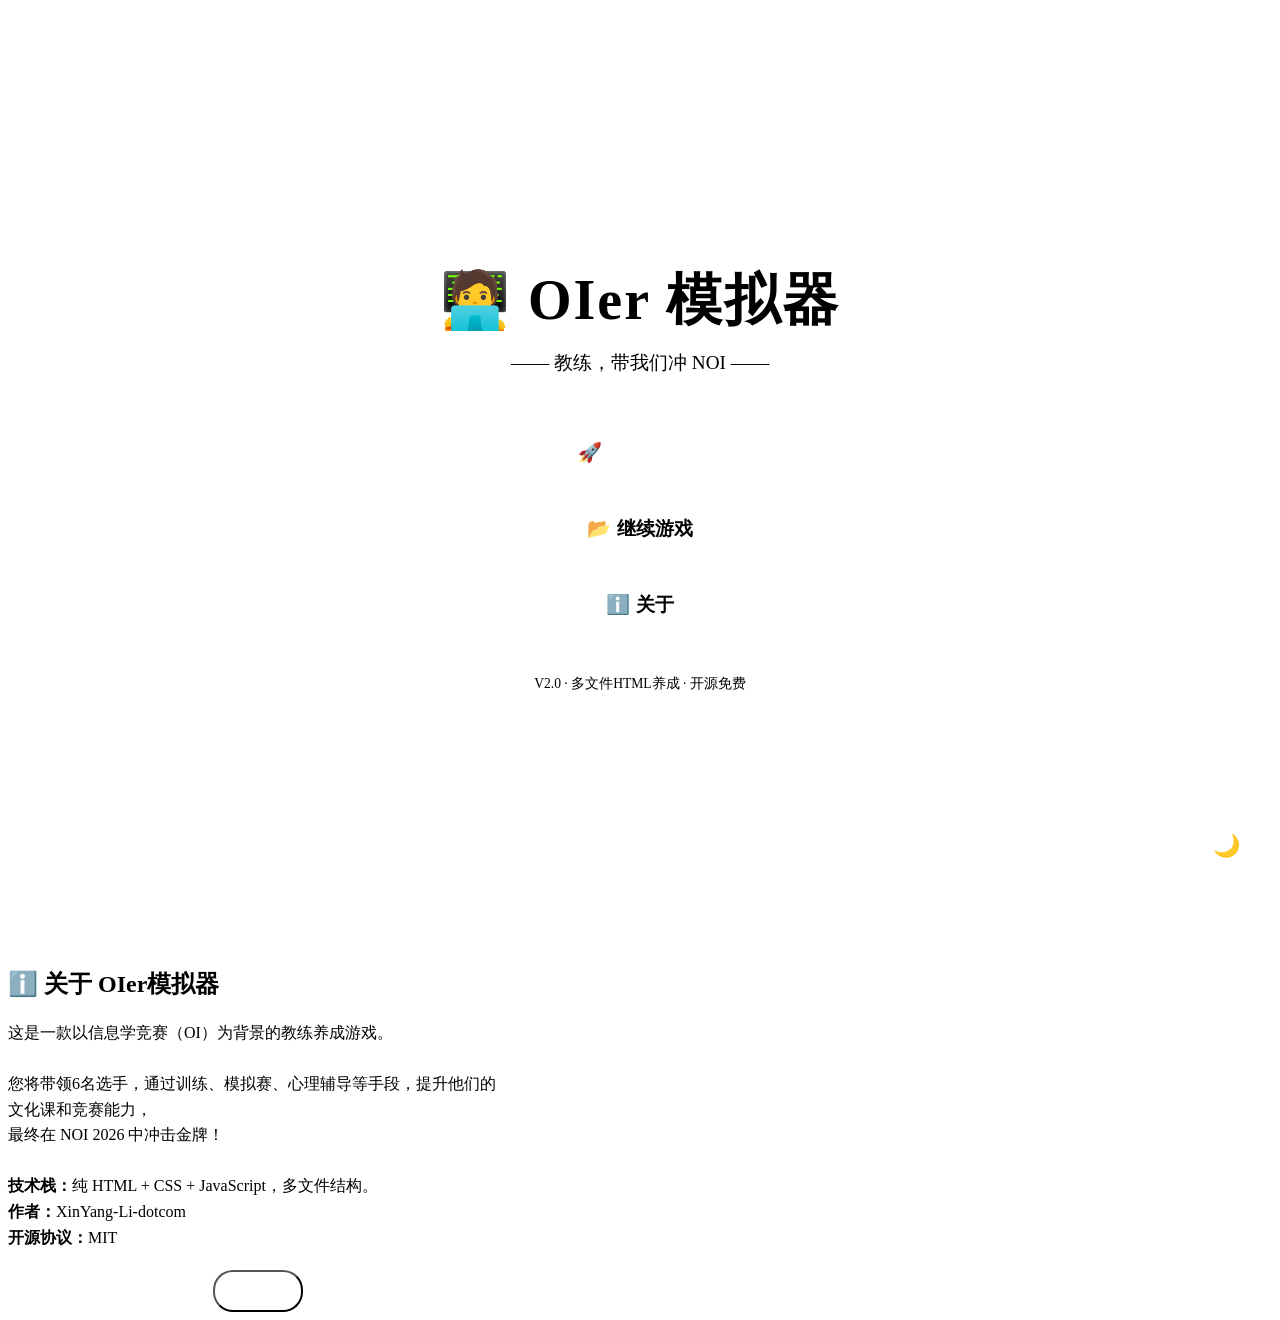
==== main.html @ d60c9dc8 "主菜单" ====
<!DOCTYPE html>
<html lang="zh-CN" data-theme="light">
<head>
    <meta charset="UTF-8">
    <meta name="viewport" content="width=device-width, initial-scale=1.0">
    <title>OIer模拟器 · 主游戏</title>
    <link rel="stylesheet" href="style.css">
</head>
<body>
    <div id="app-wrapper">
        <header id="main-header">
            <div class="header-left">
                <button class="btn-back" onclick="Game.confirmBackToMenu()">🏠 退出</button>
                <span class="title">OI集训队</span>
                <span class="diff-badge normal" id="diff-badge">普通</span>
                <button class="help-btn" onclick="UI.showHelp()">❓ 帮助</button>
            </div>
            <div class="stat-group">
                <div class="stat-pill">🗓️ <span id="ui-time">2025/09 W1</span></div>
                <div class="stat-pill">💰 <b id="ui-money">5000</b></div>
                <div class="stat-pill">⚡ <b id="ui-ap">3</b><span id="ap-max-txt" style="font-size:.7em; color:var(--text-muted)">/3</span></div>
                <span id="countdown">⏳ 剩余 40 周</span>
                <button style="background:var(--btn-danger); color:white; padding:5px 16px; border-radius:20px; font-size:.8em;" onclick="Game.nextTurn()" id="btn-next-turn">结束本周</button>
            </div>
        </header>

        <div class="app-body" id="main-body">
            <aside class="sidebar">
                <div class="nav-tabs">
                    <button class="tab-btn active" onclick="UI.switchTab('action')">🎯 决策</button>
                    <button class="tab-btn" onclick="UI.switchTab('fac')">🏗️ 设施</button>
                </div>
                <div id="panel-action" class="panel-content active">
                    <h4 style="margin:0 0 4px 0; color:var(--text-muted); font-size:.7em;">📖 训练模块</h4>
                    <button class="btn-action" onclick="UI.toggleMenu('menu-study')">
                        <h5>📚 刷题训练</h5><p>单模块强化</p><span class="cost-tag">AP:1</span>
                    </button>
                    <div class="sub-menu" id="menu-study">
                        <button class="btn-mini" onclick="Game.doAction('study','algo')">算法</button>
                        <button class="btn-mini" onclick="Game.doAction('study','ds')">数据结构</button>
                        <button class="btn-mini" onclick="Game.doAction('study','math')">数学</button>
                        <button class="btn-mini" onclick="Game.doAction('study','eng')">英语</button>
                        <button class="btn-mini" onclick="Game.doAction('study','code')">代码能力</button>
                        <button class="btn-mini" onclick="Game.doAction('study','sys')">系统知识</button>
                    </div>
                    <button class="btn-action" onclick="UI.toggleMenu('menu-test')">
                        <h5>⚔️ 模拟赛</h5><p>1.3倍训练效果</p><span class="cost-tag">¥500|AP:1</span>
                    </button>
                    <div class="sub-menu" id="menu-test">
                        <button class="btn-mini" onclick="Game.doAction('test','algo')">算法赛</button>
                        <button class="btn-mini" onclick="Game.doAction('test','ds')">数据结构赛</button>
                        <button class="btn-mini" onclick="Game.doAction('test','math')">数学赛</button>
                    </div>
                    <button class="btn-action" onclick="Game.doAction('rest','snack')">
                        <h5>🍢 小吃</h5><p>缓解压力</p><span class="cost-tag">¥400|AP:1</span>
                    </button>
                    <button class="btn-action" onclick="Game.doAction('rest','walk')">
                        <h5>🚶 散步</h5><p>减压</p><span class="cost-tag">AP:1</span>
                    </button>
                </div>
                <div id="panel-fac" class="panel-content">
                    <div id="fac-container"><p style="color:var(--text-muted);">设施系统开发中...</p></div>
                </div>
            </aside>

            <main class="main-view">
                <div class="view-header">
                    <h3>🏫 选手档案</h3>
                    <div>
                        <button class="chart-toggle-btn" onclick="UI.openChartPage()">📈 查看积分走势</button>
                    </div>
                </div>
                <div id="view-classroom" class="stu-grid"></div>
            </main>

            <aside class="right-panel">
                <div class="weather-panel">
                    <div class="month-tag hidden" id="sprint-tag">冲刺月</div>
                    <div class="label" id="ui-season">秋季</div>
                    <div class="emoji" id="ui-weather">☀️</div>
                    <div class="temp" id="ui-weather-txt">秋高气爽</div>
                </div>
                <div class="log-panel" id="log-area"></div>
            </aside>
        </div>
    </div>

    <!-- 图表页面 -->
    <div id="chart-page" style="display:none; position:fixed; inset:0; background:var(--bg-primary); z-index:999; flex-direction:column; padding:20px 30px;">
        <div class="chart-header">
            <h2>📈 选手积分走势</h2>
            <button class="close-btn" onclick="UI.closeChartPage()">✕ 关闭</button>
        </div>
        <div class="chart-body">
            <div style="color:var(--text-muted); text-align:center; padding-top:50px;">图表开发中...</div>
        </div>
    </div>

    <!-- 帮助模态框 -->
    <div id="help-modal" class="overlay hidden">
        <div class="modal-box" style="max-width:750px; border-top:6px solid var(--gold-color);">
            <h2 class="modal-title">❓ 帮助</h2>
            <div style="padding:10px; background:var(--bg-input); border-radius:6px;">
                <p>🧑‍💻 带领6名OI选手冲刺NOI 2026。</p>
                <p>📚 训练提升文化课和OI专项能力，注意压力和心情。</p>
                <p>🏆 目标：全员金牌！</p>
            </div>
            <div style="text-align:center; margin-top:20px;">
                <button style="padding:10px 30px; background:var(--btn-accent); color:white; border-radius:20px;" onclick="UI.closeModal('help-modal')">关闭</button>
            </div>
        </div>
    </div>

    <script src="config.js"></script>
    <script src="player.js"></script>
    <script src="game.js"></script>
    <script src="ui.js"></script>
    <script>
        window.onload = function() {
            const data = localStorage.getItem('oi_players');
            if (!data) {
                alert('未找到选手数据，请先选人！');
                window.location.href = 'index.html';
                return;
            }
            try {
                const players = JSON.parse(data);
                Game.init(players);
            } catch (e) {
                alert('数据错误，请重新选人！');
                window.location.href = 'index.html';
            }
        };
    </script>
</body>
</html>
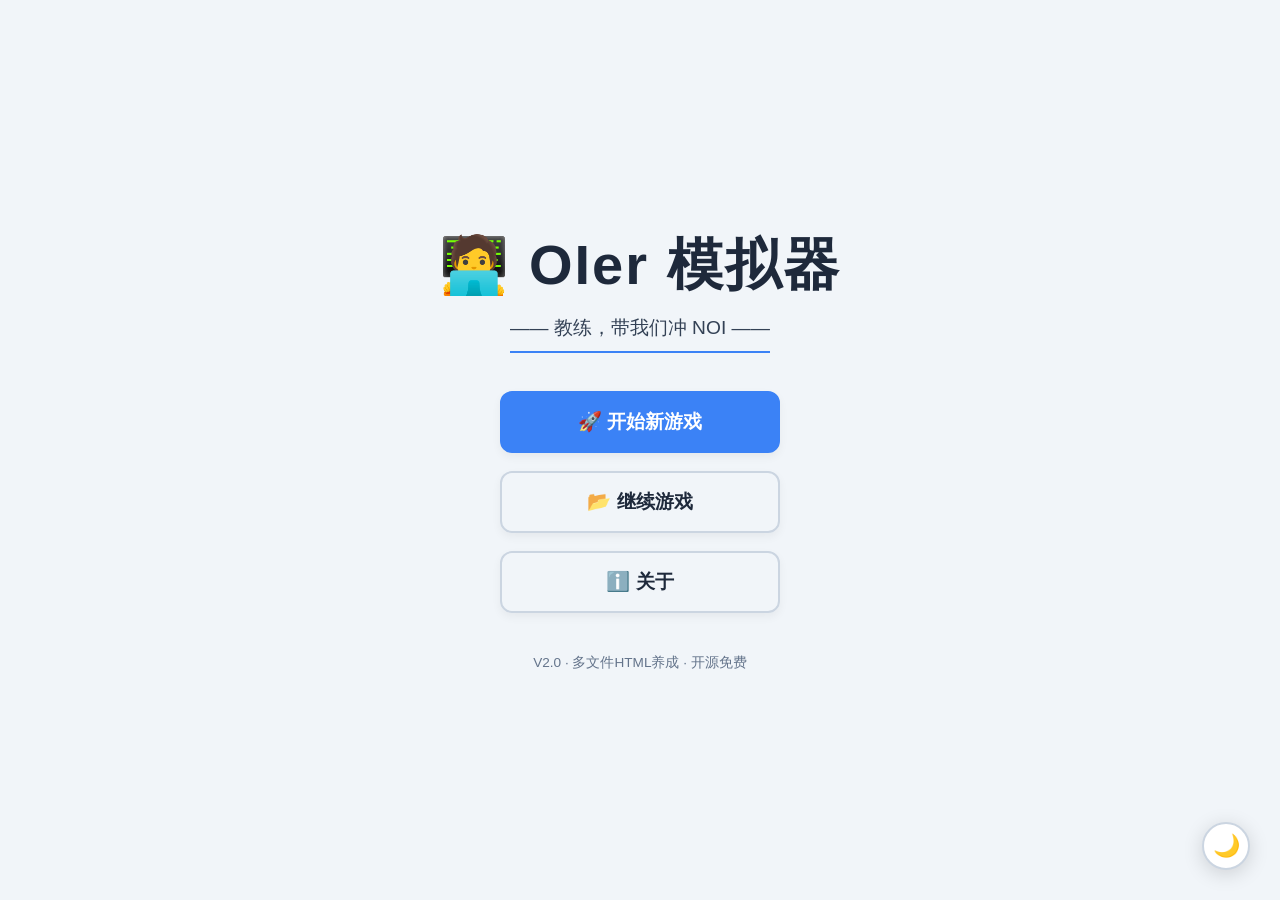
==== commit 25de111c: "Update main.html" ====
--- a/main.html
+++ b/main.html
@@ -14,6 +14,7 @@
                 <span class="title">OI集训队</span>
                 <span class="diff-badge normal" id="diff-badge">普通</span>
                 <button class="help-btn" onclick="UI.showHelp()">❓ 帮助</button>
+                <button class="help-btn" style="background:var(--btn-accent);" id="mode-toggle-main" onclick="UI.toggleDisplayMode()">📚 切换 OI</button>
             </div>
             <div class="stat-group">
                 <div class="stat-pill">🗓️ <span id="ui-time">2025/09 W1</span></div>
@@ -31,28 +32,12 @@
                     <button class="tab-btn" onclick="UI.switchTab('fac')">🏗️ 设施</button>
                 </div>
                 <div id="panel-action" class="panel-content active">
-                    <h4 style="margin:0 0 4px 0; color:var(--text-muted); font-size:.7em;">📖 训练模块</h4>
-                    <button class="btn-action" onclick="UI.toggleMenu('menu-study')">
-                        <h5>📚 刷题训练</h5><p>单模块强化</p><span class="cost-tag">AP:1</span>
+                    <h4 style="margin:0 0 4px 0; color:var(--text-muted); font-size:.7em;">📖 训练模块（占位）</h4>
+                    <button class="btn-action" onclick="Game.doAction('study','algo')">
+                        <h5>📚 刷题</h5><p>单模块</p><span class="cost-tag">AP:1</span>
                     </button>
-                    <div class="sub-menu" id="menu-study">
-                        <button class="btn-mini" onclick="Game.doAction('study','algo')">算法</button>
-                        <button class="btn-mini" onclick="Game.doAction('study','ds')">数据结构</button>
-                        <button class="btn-mini" onclick="Game.doAction('study','math')">数学</button>
-                        <button class="btn-mini" onclick="Game.doAction('study','eng')">英语</button>
-                        <button class="btn-mini" onclick="Game.doAction('study','code')">代码能力</button>
-                        <button class="btn-mini" onclick="Game.doAction('study','sys')">系统知识</button>
-                    </div>
-                    <button class="btn-action" onclick="UI.toggleMenu('menu-test')">
-                        <h5>⚔️ 模拟赛</h5><p>1.3倍训练效果</p><span class="cost-tag">¥500|AP:1</span>
-                    </button>
-                    <div class="sub-menu" id="menu-test">
-                        <button class="btn-mini" onclick="Game.doAction('test','algo')">算法赛</button>
-                        <button class="btn-mini" onclick="Game.doAction('test','ds')">数据结构赛</button>
-                        <button class="btn-mini" onclick="Game.doAction('test','math')">数学赛</button>
-                    </div>
-                    <button class="btn-action" onclick="Game.doAction('rest','snack')">
-                        <h5>🍢 小吃</h5><p>缓解压力</p><span class="cost-tag">¥400|AP:1</span>
+                    <button class="btn-action" onclick="Game.doAction('test','ds')">
+                        <h5>⚔️ 模拟赛</h5><p>1.3倍</p><span class="cost-tag">¥500|AP:1</span>
                     </button>
                     <button class="btn-action" onclick="Game.doAction('rest','walk')">
                         <h5>🚶 散步</h5><p>减压</p><span class="cost-tag">AP:1</span>
@@ -85,7 +70,7 @@
         </div>
     </div>
 
-    <!-- 图表页面 -->
+    <!-- 图表页面（占位） -->
     <div id="chart-page" style="display:none; position:fixed; inset:0; background:var(--bg-primary); z-index:999; flex-direction:column; padding:20px 30px;">
         <div class="chart-header">
             <h2>📈 选手积分走势</h2>
@@ -116,6 +101,7 @@
     <script src="game.js"></script>
     <script src="ui.js"></script>
     <script>
+        // 主游戏启动
         window.onload = function() {
             const data = localStorage.getItem('oi_players');
             if (!data) {
--- a/style.css
+++ b/style.css
@@ -0,0 +1,197 @@
+/* ===== 全局变量 ===== */
+:root {
+    --bg-primary: #f1f5f9;
+    --bg-secondary: #ffffff;
+    --bg-card: #ffffff;
+    --bg-sidebar: #ffffff;
+    --bg-log: #f8fafc;
+    --bg-input: #f8fafc;
+    --bg-hover: #f1f5f9;
+    --text-primary: #1e293b;
+    --text-secondary: #334155;
+    --text-muted: #64748b;
+    --text-log: #1e293b;
+    --border-color: #cbd5e1;
+    --shadow-color: rgba(0,0,0,0.05);
+    --shadow-heavy: rgba(0,0,0,0.15);
+    --overlay-bg: rgba(15,23,42,0.9);
+    --scrollbar-track: #e2e8f0;
+    --scrollbar-thumb: #94a3b8;
+    --tag-pos-bg: #dcfce7;
+    --tag-pos-border: #bbf7d0;
+    --tag-pos-text: #15803d;
+    --tag-neg-bg: #fee2e2;
+    --tag-neg-border: #fecaca;
+    --tag-neg-text: #b91c1c;
+    --btn-primary: #1e293b;
+    --btn-danger: #e63946;
+    --btn-success: #10b981;
+    --btn-accent: #3b82f6;
+    --btn-accent-hover: #2563eb;
+    --gold-color: #f59e0b;
+    --cost-bg: #fef3c7;
+    --cost-text: #d97706;
+    --exam-header: #1e293b;
+    --exam-row-even: #f8fafc;
+    --exam-row-odd: #ffffff;
+    --weather-bg: #ffffff;
+    --dropdown-bg: #f8fafc;
+    --log-border: #e2e8f0;
+    --log-time: #94a3b8;
+    --warning: #f59e0b;
+}
+[data-theme="dark"] {
+    --bg-primary: #0f172a;
+    --bg-secondary: #1e293b;
+    --bg-card: #1e293b;
+    --bg-sidebar: #1e293b;
+    --bg-log: #0f172a;
+    --bg-input: #334155;
+    --text-primary: #f1f5f9;
+    --text-secondary: #cbd5e1;
+    --text-muted: #94a3b8;
+    --text-log: #f8fafc;
+    --border-color: #334155;
+    --shadow-heavy: rgba(0,0,0,0.5);
+    --tag-pos-bg: #065f46;
+    --tag-pos-border: #047857;
+    --tag-pos-text: #6ee7b7;
+    --tag-neg-bg: #7f1d1d;
+    --tag-neg-border: #991b1b;
+    --tag-neg-text: #fca5a5;
+    --btn-primary: #334155;
+    --btn-danger: #dc2626;
+    --btn-success: #059669;
+    --btn-accent: #3b82f6;
+    --btn-accent-hover: #2563eb;
+    --gold-color: #fbbf24;
+    --cost-bg: #78350f;
+    --cost-text: #fbbf24;
+    --exam-header: #0f172a;
+    --exam-row-even: #1e293b;
+    --exam-row-odd: #0f172a;
+    --weather-bg: #1e293b;
+    --dropdown-bg: #334155;
+    --log-border: rgba(255,255,255,0.1);
+    --log-time: #64748b;
+}
+* { box-sizing: border-box; font-family: 'Segoe UI','Microsoft YaHei',sans-serif; transition: background-color .3s, color .3s, border-color .3s, box-shadow .3s; }
+body { background: var(--bg-primary); color: var(--text-primary); margin:0; display:flex; justify-content:center; min-height:100vh; overflow:hidden; }
+#app-wrapper { width:100vw; max-width:1920px; height:100vh; background:var(--bg-secondary); box-shadow:0 0 30px var(--shadow-heavy); display:flex; flex-direction:column; position:relative; overflow:hidden; }
+button { cursor:pointer; border:none; outline:none; border-radius:6px; font-weight:bold; }
+button:disabled { opacity:.5; cursor:not-allowed; filter:grayscale(1); }
+.hidden { display:none !important; }
+::-webkit-scrollbar { width:6px; height:6px; }
+::-webkit-scrollbar-track { background:var(--scrollbar-track); border-radius:4px; }
+::-webkit-scrollbar-thumb { background:var(--scrollbar-thumb); border-radius:4px; }
+@keyframes fadeIn { from { opacity:0; transform:translateY(10px); } to { opacity:1; transform:translateY(0); } }
+.overlay { position:fixed; inset:0; background:var(--overlay-bg); z-index:9999; display:flex; justify-content:center; align-items:center; flex-direction:column; backdrop-filter:blur(8px); }
+.modal-box { background:var(--modal-bg); border-radius:16px; padding:30px; width:90%; max-width:650px; box-shadow:0 20px 40px var(--shadow-heavy); max-height:90vh; overflow-y:auto; color:var(--text-primary); }
+.modal-title { font-size:1.8em; color:var(--text-primary); margin-top:0; border-bottom:2px solid var(--btn-accent); padding-bottom:10px; }
+header { height:56px; min-height:56px; background:var(--bg-card); border-bottom:3px solid var(--btn-danger); display:flex; align-items:center; justify-content:space-between; padding:0 16px; box-shadow:0 2px 10px var(--shadow-color); z-index:10; flex-wrap:nowrap; gap:8px; flex-shrink:0; }
+.header-left { display:flex; align-items:center; gap:12px; flex-wrap:wrap; }
+.header-left .title { font-size:1.05em; font-weight:900; color:var(--text-primary); white-space:nowrap; }
+.header-left .diff-badge { font-size:.65em; padding:2px 10px; border-radius:12px; font-weight:700; background:var(--btn-accent); color:white; }
+.diff-badge.easy { background:var(--btn-success); }
+.diff-badge.hard { background:var(--btn-danger); }
+.btn-back { padding:4px 12px; background:var(--border-color); color:var(--text-primary); border-radius:16px; font-size:.75em; font-weight:700; }
+.btn-back:hover { background:var(--btn-danger); color:white; }
+.stat-group { display:flex; gap:8px; flex-wrap:nowrap; align-items:center; }
+.stat-pill { background:var(--bg-input); padding:4px 10px; border-radius:6px; border:1px solid var(--border-color); font-weight:bold; display:flex; align-items:center; gap:4px; color:var(--text-secondary); font-size:.8em; white-space:nowrap; }
+.stat-pill b { color:var(--btn-accent); font-size:1em; }
+#btn-next-turn { padding:5px 16px; font-size:.8em; border-radius:20px; }
+#countdown { background:var(--btn-danger); color:white; padding:2px 12px; border-radius:12px; font-size:.75em; font-weight:700; white-space:nowrap; }
+.app-body { display:grid; grid-template-columns:260px 1fr 220px; gap:10px; padding:10px; flex:1; min-height:0; overflow:hidden; }
+@media (max-width:1400px) { .app-body { grid-template-columns:220px 1fr 180px; gap:8px; padding:8px; } }
+@media (max-width:1100px) { .app-body { grid-template-columns:1fr; grid-template-rows:auto 1fr auto; gap:8px; overflow-y:auto; } .sidebar { order:1; max-height:300px; } .main-view { order:2; min-height:300px; } .right-panel { order:3; display:grid; grid-template-columns:1fr 1fr; gap:8px; } .log-panel { min-height:80px; } }
+@media (max-width:768px) { .app-body { padding:6px; gap:6px; } .right-panel { grid-template-columns:1fr; } header { height:auto; padding:8px 12px; flex-wrap:wrap; } .stat-group { flex-wrap:wrap; } .theme-toggle { bottom:15px; right:15px; width:42px; height:42px; font-size:18px; } .mode-selector { grid-template-columns:1fr; } #chart-page { padding:10px 15px; } .stu-card { min-height:140px; padding:8px 10px; } }
+.sidebar { background:var(--bg-sidebar); border-radius:10px; display:flex; flex-direction:column; overflow:hidden; box-shadow:0 2px 6px var(--shadow-color); border:1px solid var(--border-color); min-height:0; }
+.nav-tabs { display:flex; background:var(--btn-primary); flex-shrink:0; }
+.tab-btn { flex:1; padding:8px 10px; background:transparent; color:rgba(255,255,255,0.7); font-weight:bold; font-size:.82em; }
+.tab-btn.active { background:var(--bg-card); color:var(--text-primary); }
+.panel-content { flex:1; overflow-y:auto; padding:10px; display:none; }
+.panel-content.active { display:block; animation:fadeIn .3s; }
+.btn-action { width:100%; text-align:left; padding:6px 10px; border:1px solid var(--border-color); border-radius:6px; background:var(--bg-card); margin-bottom:4px; position:relative; color:var(--text-secondary); font-size:.78em; }
+.btn-action:hover:not(:disabled) { border-color:var(--btn-accent); transform:translateY(-1px); box-shadow:0 2px 6px rgba(59,130,246,0.12); }
+.cost-tag { position:absolute; right:8px; top:6px; font-size:.6em; color:var(--cost-text); background:var(--cost-bg); padding:1px 5px; border-radius:3px; font-weight:bold; }
+.btn-action h5 { margin:0; color:var(--text-primary); font-size:.85em; display:flex; align-items:center; gap:4px; }
+.btn-action p { margin:1px 0 0 0; font-size:.6em; color:var(--text-muted); line-height:1.2; }
+.sub-menu { display:none; grid-template-columns:1fr 1fr; gap:3px; background:var(--dropdown-bg); padding:5px; border-radius:6px; border:1px dashed var(--border-color); margin-bottom:4px; }
+.sub-menu.active { display:grid; }
+.btn-mini { padding:4px 6px; font-size:.7em; border:1px solid var(--border-color); border-radius:4px; background:var(--bg-card); font-weight:bold; color:var(--text-secondary); }
+.btn-mini:hover { background:var(--btn-accent); color:white; border-color:var(--btn-accent); }
+.main-view { background:var(--bg-card); border-radius:10px; box-shadow:0 2px 6px var(--shadow-color); padding:12px 16px; border:1px solid var(--border-color); display:flex; flex-direction:column; min-height:0; overflow:hidden; flex:1; }
+.main-view .view-header { display:flex; justify-content:space-between; align-items:center; margin:0 0 8px 0; border-bottom:2px solid var(--btn-accent); padding-bottom:6px; flex-shrink:0; flex-wrap:wrap; gap:6px; }
+.main-view .view-header h3 { margin:0; font-size:1em; color:var(--text-primary); }
+.view-header .chart-toggle-btn { padding:4px 16px; font-size:.75em; border-radius:14px; background:var(--btn-accent); color:white; transition:all .2s; }
+.view-header .chart-toggle-btn:hover { background:var(--btn-accent-hover); transform:scale(1.02); }
+.help-btn { padding:4px 12px; font-size:.75em; border-radius:14px; background:var(--gold-color); color:white; transition:all .2s; margin-left:8px; }
+.help-btn:hover { background:var(--btn-accent); transform:scale(1.02); }
+.stu-grid { display:grid; grid-template-columns:repeat(auto-fit, minmax(260px,1fr)); gap:10px; flex:1; align-content:start; overflow-y:auto; padding-right:4px; }
+@media (max-width:600px) { .stu-grid { grid-template-columns:1fr; gap:8px; } }
+.stu-card { border:1px solid var(--border-color); border-radius:10px; padding:10px 12px; box-shadow:0 2px 4px var(--shadow-color); border-top:4px solid var(--btn-primary); background:var(--bg-card); display:flex; flex-direction:column; justify-content:space-between; min-height:160px; }
+.stu-card.sick { border-top-color:var(--warning); background:var(--tag-neg-bg); }
+.stu-header { display:flex; justify-content:space-between; align-items:center; margin-bottom:4px; border-bottom:1px dashed var(--border-color); padding-bottom:3px; }
+.stu-name { font-size:1em; font-weight:900; color:var(--text-primary); }
+.stu-name .badge { font-size:.5em; background:var(--btn-danger); color:white; padding:1px 6px; border-radius:3px; vertical-align:middle; }
+.stu-label { font-size:.6em; color:var(--text-muted); }
+.tag-pool { display:flex; flex-wrap:wrap; gap:3px; margin-bottom:4px; min-height:20px; }
+.tag { font-size:.55em; padding:2px 6px; border-radius:3px; font-weight:bold; cursor:help; position:relative; }
+.tag-pos { background:var(--tag-pos-bg); color:var(--tag-pos-text); border:1px solid var(--tag-pos-border); }
+.tag-neg { background:var(--tag-neg-bg); color:var(--tag-neg-text); border:1px solid var(--tag-neg-border); }
+.tag[title]:hover::after { content:attr(title); position:absolute; bottom:calc(100% + 4px); left:50%; transform:translateX(-50%); background:var(--bg-log); color:var(--text-log); padding:4px 10px; border-radius:4px; font-size:.9em; font-weight:normal; white-space:nowrap; z-index:100; box-shadow:0 2px 10px var(--shadow-heavy); pointer-events:none; }
+.sub-grid { display:grid; grid-template-columns:repeat(3,1fr); gap:4px; margin:4px 0; }
+.sub-box { background:var(--bg-input); padding:3px 4px; border-radius:4px; text-align:center; border:1px solid var(--border-color); display:flex; flex-direction:column; }
+.sub-label { font-size:.55em; color:var(--text-muted); display:block; margin-bottom:0; }
+.sub-val { font-size:.9em; font-weight:900; padding:0; border-radius:2px; color:var(--text-primary); text-shadow:none; }
+.sub-estimate { font-size:.75em; font-weight:700; color:var(--text-muted); margin-top:1px; }
+.sub-eff { font-size:.45em; color:var(--text-muted); }
+.eff-row { font-size:.6em; display:flex; justify-content:space-around; margin:3px 0; color:var(--text-muted); background:var(--bg-input); padding:2px 6px; border-radius:4px; border:1px dashed var(--border-color); }
+.status-row { display:flex; gap:12px; margin-top:3px; }
+.status-item { flex:1; }
+.status-item .label { font-size:.55em; color:var(--text-muted); display:block; }
+.status-item .value { font-size:.7em; font-weight:bold; }
+.stress-bar { height:4px; background:var(--border-color); border-radius:2px; margin-top:2px; overflow:hidden; }
+.stress-fill { height:100%; transition:width .3s, background-color .3s; }
+.right-panel { display:flex; flex-direction:column; gap:6px; min-height:0; }
+.weather-panel { background:var(--weather-bg); border-radius:10px; padding:8px; text-align:center; border:1px solid var(--border-color); box-shadow:0 2px 6px var(--shadow-color); position:relative; flex-shrink:0; }
+.weather-panel .emoji { font-size:1.8em; margin:1px 0; }
+.weather-panel .label { font-size:.6em; color:var(--text-muted); }
+.weather-panel .temp { font-size:.75em; font-weight:bold; color:var(--text-primary); }
+.month-tag { position:absolute; top:4px; right:6px; background:var(--btn-danger); color:white; padding:1px 6px; font-size:.5em; border-radius:3px; font-weight:bold; }
+.log-panel { flex:1; background:var(--bg-log); color:var(--text-log); border-radius:10px; padding:6px 10px; overflow-y:auto; font-size:.7em; border-top:4px solid var(--btn-accent); box-shadow:inset 0 2px 10px var(--shadow-color); min-height:80px; }
+.log-entry { margin-bottom:3px; padding-bottom:3px; border-bottom:1px solid var(--log-border); line-height:1.4; color:var(--text-log); }
+.log-entry .log-time { color:var(--log-time); }
+.log-eff { color:var(--btn-success); font-weight:bold; margin-left:4px; }
+#help-modal .help-content { max-height:300px; overflow-y:auto; }
+#help-modal .tutorial-step { margin-bottom:12px; padding:10px; background:var(--bg-input); border-radius:6px; border-left:4px solid var(--btn-accent); }
+#help-modal .tutorial-step h4 { margin:0 0 4px 0; color:var(--text-primary); font-size:.95em; }
+#help-modal .tutorial-step p { margin:0; color:var(--text-secondary); font-size:.9em; line-height:1.4; }
+#help-modal .highlight { color:var(--btn-danger); font-weight:bold; }
+#help-modal .highlight-success { color:var(--btn-success); font-weight:bold; }
+#help-modal .highlight-accent { color:var(--btn-accent); font-weight:bold; }
+.choice-grid { display:grid; grid-template-columns:1fr; gap:8px; margin-top:15px; }
+.btn-choice { padding:12px; background:var(--bg-input); border:2px solid var(--btn-accent); color:var(--text-primary); text-align:left; border-radius:8px; font-size:.95em; }
+.btn-choice:disabled { opacity:.5; cursor:not-allowed; filter:grayscale(1); }
+.mode-selector { display:grid; grid-template-columns:1fr 1fr 1fr; gap:10px; margin-top:12px; }
+.mode-btn { padding:14px; border-radius:10px; border:2px solid var(--border-color); background:var(--bg-card); text-align:center; cursor:pointer; color:var(--text-secondary); }
+.mode-btn:hover { border-color:var(--btn-accent); transform:translateY(-2px); }
+.mode-btn.selected { border-color:var(--btn-accent); background:var(--bg-hover); }
+.mode-btn h3 { margin:0 0 4px 0; font-size:1.1em; }
+.mode-btn p { margin:0; font-size:.75em; color:var(--text-muted); }
+.name-input { padding:8px; border:1px solid var(--border-color); border-radius:4px; width:100%; font-size:.85em; outline:none; text-align:center; background:var(--bg-input); color:var(--text-primary); }
+.name-input:focus { border-color:var(--btn-accent); box-shadow:0 0 0 2px rgba(59,130,246,0.2); }
+@media (max-width:480px) {
+    .mode-selector { grid-template-columns:1fr; }
+    .header-left { gap:6px; }
+    .stat-group { gap:4px; }
+    .stat-pill { font-size:.7em; padding:2px 6px; }
+    #btn-next-turn { font-size:.7em; padding:4px 12px; }
+    #countdown { font-size:.65em; }
+}
+/* 图表页面 */
+#chart-page { display:none; flex-direction:column; padding:20px 30px; background:var(--bg-primary); }
+#chart-page .chart-header { display:flex; justify-content:space-between; align-items:center; padding-bottom:12px; border-bottom:2px solid var(--border-color); flex-shrink:0; }
+#chart-page .chart-header h2 { margin:0; color:var(--text-primary); font-size:1.4em; }
+#chart-page .chart-header .close-btn { padding:8px 24px; background:var(--btn-danger); color:white; border-radius:20px; font-size:.9em; }
+#chart-page .chart-body { flex:1; display:flex; flex-direction:column; padding-top:15px; min-height:0; }
